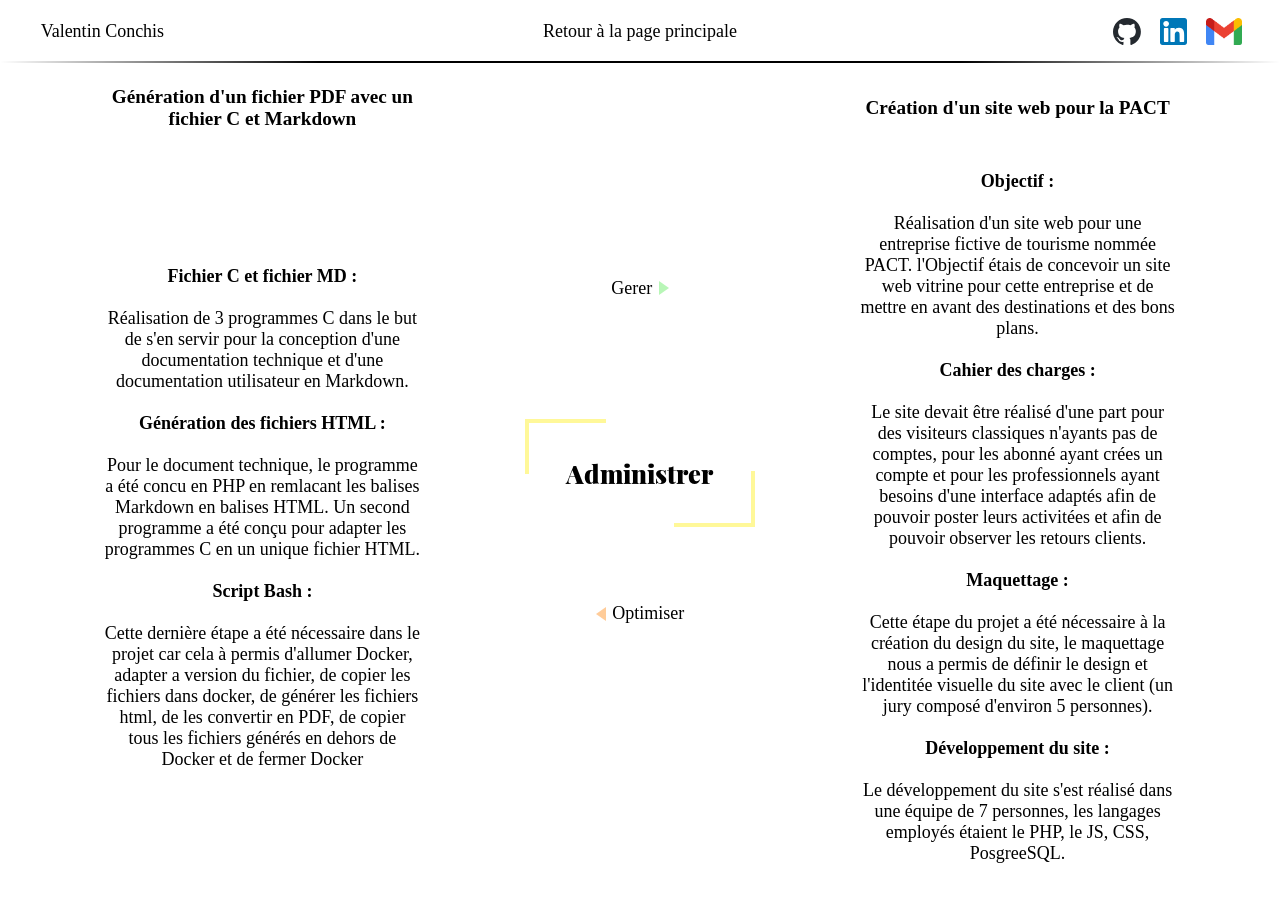
==== html/administrer.html @ 971c60fa "Initial commit" ====
<!doctype html>
<html>
  <head>
    <meta charset="utf-8" />
    <title>Ma page test</title>
    <link rel="stylesheet" href="../style.css">
    <script defer src="../script.js"></script>
  </head>
  <body class="test">
    <header>
      <div class="toppart">
        <div class="name">
          <a href="../index.html" class="moi">Valentin Conchis</a>
        </div>
        <a href="../index.html#competences">Retour à la page principale</a>
        <div class="icons">
          <a href="https://github.com/valentinConchis" target="_blank">
            <img class="github" src="../icones/github-mark/github-mark.svg">
          </a>
          <a href="https://www.linkedin.com/in/valentin-conchis-a80044343/?originalSubdomain=fr" target="_blank">
            <img class="linkedin" src="../icones/linkedin-svgrepo-com.svg">
          </a>
          <a href="mailto:valentin.conchis.pro@gmail.com" target="_blank">
            <img class="gmail" src="../icones/Gmail_icon_(2020).svg.png">
          </a>
        </div>
      </div>
      <div class="line"></div>
    </header>
    <main class="main-competences">
      <div class="competences-container">
        <div class="case top-left">
          <h4>Génération d'un fichier PDF avec un fichier C et Markdown</h4>
        </div>
        <div class="sudoku-description">
          <p>
            <strong>Fichier C et fichier MD :</strong>
            <br><br> 
            Réalisation de 3 programmes C dans le but de s'en servir pour la conception d'une documentation technique 
            et d'une documentation utilisateur en Markdown.
            <br><br>
            <strong>Génération des fichiers HTML :</strong>
            <br><br> 
            Pour le document technique, le programme a été concu en PHP en remlacant les balises Markdown en balises HTML. 
            Un second programme a été conçu pour adapter les programmes C en un unique fichier HTML.
            <br><br>
            <strong>Script Bash :</strong>
            <br><br> 
            Cette dernière étape a été nécessaire dans le projet car cela à permis d'allumer Docker, adapter a version du 
            fichier, de copier les fichiers dans docker, de générer les fichiers html, de les convertir en PDF, 
            de copier tous les fichiers générés en dehors de Docker et de fermer Docker
          </p>
        </div>
        <div class="case top-right">
          <h4>Création d'un site web pour la PACT</h4>
        </div>
        <div class="application-description">
          <p>
            <strong>Objectif :</strong>
            <br><br> 
            Réalisation d'un site web pour une entreprise fictive de tourisme nommée PACT. l'Objectif étais de concevoir un site web
            vitrine pour cette entreprise et de mettre en avant des destinations et des bons plans.
            <br><br>
            <strong>Cahier des charges :</strong>
            <br><br> 
            Le site devait être réalisé d'une part pour des visiteurs classiques n'ayants pas de comptes, pour les abonné
            ayant crées un compte et pour les professionnels ayant besoins d'une interface adaptés afin de pouvoir poster
            leurs activitées et afin de pouvoir observer les retours clients.
            <br><br>
            <strong>Maquettage :</strong>
            <br><br> 
            Cette étape du projet a été nécessaire à la création du design du site, le maquettage nous a permis de définir
            le design et l'identitée visuelle du site avec le client (un jury composé d'environ 5 personnes).
            <br><br>
            <strong>Développement du site :</strong>
            <br><br>
            Le développement du site s'est réalisé dans une équipe de 7 personnes, les langages employés étaient le PHP, le 
            JS, CSS, PosgreeSQL.
          </p>
        </div>
        <div class="inside-link-top">
          <a href="gerer.html">
            Gerer
            <span class="arrow arrow-gerer-administrer"></span> 
          </a>   
        </div>
        <div class="competence-global h2-administrer">
          <h2 class="h2-competences-pages">Administrer</h2>
          <p class="description">
            Cette compétence consiste à apprendre à Installer, configurer et maintenir des systèmes informatiques et 
            des réseaux. Assurer la disponibilité, la sécurité et la fiabilité des services, tout en gérant les mises 
            à jour et les incidents techniques.
          </p>
        </div>
        <div class="inside-link-bottom">
          <a href="optimiser.html">
            <span class="arrow arrow-optimiser-administrer"></span> 
            Optimiser
          </a>   
        </div>
      </div>
    </main>
  </body>
</html>
---- style.css ----
@font-face {
    font-family: Playfairdisplay;
    src: url(./police/PlayfairDisplay-Black.otf);
}

/* =============== CONSTANTES =============== */

h1 {
    display: inline-block;
    font-size: 8vw;
    font-family: Playfairdisplay;
    margin: 0;
    padding: 0;
}

h2{
    font-size: 2vw;
    margin-bottom: 10vh;
    font-family: Playfairdisplay;
}

h3{
    font-size: 2vw;
}

h4{
     font-size: 1.5vw;
}

p,a{
    font-size: 2vh;
    text-decoration: none;
    color: black;
}

/* ================= RESET & LAYOUT ================= */

html, body {
    height: 100%;
    margin: 0;
}

body {
    margin: 0;
    display: flex;
    flex-direction: column;
    opacity: 0;
    animation: pageFadeIn 0.8s ease-out forwards;
}

/* ================= ANIMATIONS ================= */

@keyframes pageFadeIn {
    from {
        opacity: 0;
    }
    to {
        opacity: 1;
    }
}

@keyframes lineExpand {
    from {
        transform: scaleX(0);
    }
    to {
        transform: scaleX(1);
    }
}

/* ================= HEADER ================= */

header {
    position: fixed;
    top: 0;
    left: 0;
    width: 100%;
    background-color: white;
    padding: 1vh 0;
    z-index: 1000;
    height: 5vh;
}

.toppart {
    display: flex;
    align-items: center;
    justify-content: space-between;
    margin: 0 2vw;
    position: relative;
}

/* ================= NAV ================= */

.name {
    width: 12vw;
    display: flex;
    justify-content: center;
}

.links {
    display: flex;
    justify-content: center;      
}

.links a {
    flex: 1 1 0;              /* Chaque bouton prend la même largeur */
    display: flex;
    justify-content: center;   /* centre le texte dans le bouton */
    align-items: center;
    position: relative;        /* pour le ripple */
    overflow: hidden;
    height: 5vh;
    text-decoration: none;
    color: black;
    cursor: pointer;
}

/* Boutons */

.competences,
.projets,
.cv {
    position: relative;
    overflow: hidden;
    display: flex;
    align-items: center;
    justify-content: center;
    width: 10vw;
    height: 5vh;
    text-decoration: none;
    color: black;
    cursor: pointer;
    border-right: solid rgba(0, 0, 0, 0.3) 0.2vh;
}

.contact{
    position: relative;
    overflow: hidden;
    display: flex;
    align-items: center;
    justify-content: center;
    width: 10vw;
    height: 5vh;
    text-decoration: none;
    color: black;
    cursor: pointer;
}

.moi{
    position: relative;
    overflow: hidden;
    display: flex;
    align-items: center;
    justify-content: center;
    width: 10vw;
    height: 5vh;
    text-decoration: none;
    color: black;
    cursor: pointer;
}

#competences,
#projets,
#cv,
#valentinconchis{
    scroll-margin-top: 15vh;
}

/* Classe commune */
.nav-btn {
    position: relative;
    overflow: hidden;
}

/* Cercle */
.nav-btn .ripple {
    position: absolute;
    border-radius: 50%;
    background-color: rgba(0, 0, 0, 0.15);
    pointer-events: none;
    transform: scale(0);
    transition: transform 0.6s ease-out, opacity 0.4s ease;
}

/* Bouton rempli */
.nav-btn.filled .ripple {
    transform: scale(1);
}

/* Disparition */
.nav-btn.remove .ripple {
    opacity: 0;
}

/* ================= ICONS ================= */

.icons {
    display: flex;
    justify-content: center;
    align-items: center;
    gap: 1.5vw;          /* ESPACE ÉGAL ENTRE LES 3 */
    width: 12vw;
}

.icons a {
    display: flex;
    align-items: center;
    justify-content: center;

    height: 3vh;          /* hauteur de référence commune */
}

.icons img {
    height: 100%;
    width: auto;
    display: block;
}

/* ================= LINE ================= */

.line {
    position: absolute;
    left: 0;
    width: 100%;
    height: 0.2vh;
    background: linear-gradient(
        to right,
        transparent 0%,
        black 25%,
        black 75%,
        transparent 100%
    );
    transform: scaleX(0);
    transform-origin: center;
    animation: lineExpand 0.9s ease-out forwards;
}

/* Ligne sous le header */
header .line {
    bottom: 0;
    animation-delay: 0.4s;
}

/* ================= MAIN ================= */

:root {
    --header-height: 7vh; /* ajuster selon ton header réel */
}

main {
    flex: 1;
    text-align: center;
    padding: 7vh 0;
}

.bigname {
    display: flex;
    align-items: center;
    justify-content: center;
}

.portrait {
    width: 31vw;
    object-fit: cover;
    height: 55vh;
}

.apropos {
    display: flex;
    align-items: center;
    justify-content: space-evenly;
    width: 100%;
    height: calc(100vh - var(--header-height)); 
}

.nameh1 {
    flex: 0 1 30%;       /* flexible pour space-evenly */
    max-width: 30vw;
    text-align: center;  /* centrer le texte si besoin */
    cursor: pointer;
}

/* Overlay : fond semi-transparent */
#overlay {
    position: fixed;
    top: 0;
    left: 0;
    width: 100%;
    height: 100%;
    background: rgba(0, 0, 0, 0.6); /* transparence */
    display: none;                /* caché par défaut */
    justify-content: center;
    align-items: center;
    z-index: 1000;
}

/* Fenêtre pop-up */
#modal {
    display: flex;
    flex-direction: column; 
    align-items: center;
    justify-content: center;
    background: white;
    padding: 2vw 2vw;
    border-radius: 8px;
    width: 65vw;
    height: auto;
    max-width: 90%;
    box-shadow: 0 10px 30px rgba(0, 0, 0, 0.3);
    border-radius: 1vw;
}

.apropostitle{
    margin-bottom: 8vh;
    margin-top: 0;
}

.competences-section {
    text-align: center;
    margin-bottom: 9vh
}

.competences-grid {
    display: grid;
    grid-template-columns: repeat(3, 1fr);
    gap: 6vh 4vw;
    width: 80%;
    margin: 0 auto;
}

.competences-grid > a {
    padding: 2vh 2vw;
    border: 0.2vh solid black;
    height: 10vh;
    display: flex;
    align-items: center;
    justify-content: center;
    text-decoration: none;
    color: black;
    box-shadow: -0.3vh 0.3vh 1vh rgba(0, 0, 0, 0.3);
}

.button-realiser:hover{
    box-shadow: -0.3vh 0.3vh 1vh rgba(255, 0, 0, 0.4);
}

.button-optimiser:hover{
    box-shadow: -0.3vh 0.3vh 1vh rgba(255, 127,   0, 0.4);
}

.button-administrer:hover{
    box-shadow: -0.3vh 0.3vh 1vh rgba(255, 238, 0, 0.4);
}

.button-gerer:hover{
    box-shadow: -0.3vh 0.3vh 1vh rgba(77, 233, 76, 0.4);
}

.button-conduire:hover{
    box-shadow: -0.3vh 0.3vh 1vh rgba(55, 131, 255, 0.4);
}

.button-collaborer:hover{
    box-shadow: -0.3vh 0.3vh 1vh rgba(72, 21, 170, 0.4);
}

/* ============= MAIN COMPETENCES ============= */

.competences-container {
    display: grid;
    grid-template-columns: 1fr auto 1fr;
    grid-template-rows: auto auto;
    align-items: center;
    height: calc(100vh - var(--header-height));
}

.main-competences{
    min-height: calc(93vh - var(--header-height));
}

.competences-container div{
    position: relative;
    display: flex;
    align-items: center;
    justify-content: center;
}

.competences-container div h2{
    margin: 0;
}

.competences-container div::before,
.competences-container div::after {
    position: absolute;
    content: "";
    width: 6vw;
    height: 4vw;
    pointer-events: none;
}

.competence-global{
    grid-column: 2;
    grid-row: 1 / span 2;
    grid-template-rows: auto auto auto;


    display: flex;
    align-items: center;
    justify-content: center;
    align-self: center;

    width: 18vw;
    height: 12vh;

    cursor: pointer;

    transition: 
        height 0.4s ease,
        box-shadow 0.3s ease;
}

.competence-global.active {
    height: 40vh;
}

.competence-global.active h2 {
    opacity: 0;
}

.competence-global.active .description {
    opacity: 1;
    cursor: pointer;
    width: 13vw;
}

.competence-global .description {
    position: absolute;
    opacity: 0;
    pointer-events: none;
    text-align: center;
    width: 90%;
}

.competence-global::before,
.competence-global::after {
    content: "";
    position: absolute;
    pointer-events: none;
    width: 6vw;
    height: 4vw;
    transition:
        width 0.4s ease,
        height 0.4s ease;
}

.competence-global::before {
    top: 0;
    left: 0;
    border-top: 0.5vh solid var(--accent-color);
    border-left: 0.5vh solid var(--accent-color);
}

.competence-global::after {
    bottom: 0;
    right: 0;
    border-bottom: 0.5vh solid var(--accent-color);
    border-right: 0.5vh solid var(--accent-color);
}

.competence-global.active::before,
.competence-global.active::after {
    height: 8vw;
}

.case.top-left {
    grid-column: 1;
    grid-row: 1;
    justify-self: center;
    height: 10vh;
    width: 25vw;
}

.case.top-right {
    grid-column: 3;
    grid-row: 1;
    justify-self: center;
    width: 25vw;
}

.competence-global h2 {
    margin: 0;
    transition: opacity 0.25s ease;
}

.sudoku-description{
    grid-column: 1;
    grid-row: 2;
    justify-self: center;
    width: 25vw;
    height: auto;
}

.application-description{
    grid-column: 3;
    grid-row: 2;
    justify-self: center;
    width: 25vw;
    height: auto;
}

.inside-link-top{
    grid-column: 2;
    grid-row: 1;
    position: relative;
    top: 20vh;
    z-index: 10;
}

.inside-link-bottom{
    grid-column: 2;
    grid-row: 3;
    position: relative;
    bottom: 31vh;
    z-index: 10;
}

.competences-container.hide-links .inside-link-top {
    opacity: 0;
    transform: translateY(-10px);
    pointer-events: none;
}

.competences-container.hide-links .inside-link-bottom {
    opacity: 0;
    transform: translateY(10px);
    pointer-events: none;
}

.arrow {
    display: inline-block;
    width: 0;
    height: 0;
    border-top: 0.4em solid transparent;
    border-bottom: 0.4em solid transparent;
}

.arrow-realiser-optimiser {
    border-right: 0.6em solid rgba(255, 0, 0, 0.4);
    margin-right: 0.5vw;
}

.arrow-realiser-collaborer {
    border-left: 0.6em solid rgba(255, 0, 0, 0.4);
    margin-left: 0.5vw;
}

.arrow-optimiser-realiser {
    border-left: 0.6em solid rgba(255, 127, 0, 0.4);
    margin-left: 0.5vw;
}

.arrow-optimiser-administrer {
    border-right: 0.6em solid rgba(255, 127, 0, 0.4);
    margin-right: 0.5vw;
}

.arrow-administrer-optimiser {
    border-left: 0.6em solid rgba(255, 238, 0, 0.4);
    margin-left: 0.5vw;
}

.arrow-administrer-gerer {
    border-right: 0.6em solid rgba(255, 238, 0, 0.4);
    margin-right: 0.5vw;
}

.arrow-gerer-administrer {
    border-left: 0.6em solid rgba(77, 233, 76, 0.4);
    margin-left: 0.5vw;
}

.arrow-gerer-conduire {
    border-right: 0.6em solid rgba(77, 233, 76, 0.4);
    margin-right: 0.5vw;
}

.arrow-conduire-gerer {
    border-left: 0.6em solid rgba(55, 131, 255, 0.4);
    margin-left: 0.5vw;
}

.arrow-conduire-collaborer {
    border-right: 0.6em solid rgba(55, 131, 255, 0.4);
    margin-right: 0.5vw;
}

.arrow-collaborer-realiser {
    border-right: 0.6em solid rgba(72, 21, 170, 0.4);
    margin-right: 0.5vw;
}

.arrow-collaborer-conduire {
    border-left: 0.6em solid rgba(72, 21, 170, 0.4);
    margin-left: 0.5vw;
}

.inside-link-top a,
.inside-link-bottom a {
    display: inline-flex;
    align-items: center;
}

.h2-realiser {
    --accent-color: rgba(255, 0, 0, 0.4);
}

.h2-optimiser {
    --accent-color: rgba(255, 127, 0, 0.4);
}

.h2-administrer {
    --accent-color: rgba(255, 238, 0, 0.4);
}

.h2-gerer {
    --accent-color: rgba(77, 233, 76, 0.4);
}

.h2-conduire {
    --accent-color: rgba(55, 131, 255, 0.4);
}

.h2-collaborer {
    --accent-color: rgba(72, 21, 170, 0.4);
}

/* ============= PROJETS ============= */

.competences-section h2,
.projets-section h2 {
    margin-top: 0;
}

.projets-section{
    display: flex;
    flex-direction: column;
    align-items: center;
    justify-content: center;
    margin-top: 0;
}

.projets-list {
    display: flex !important;
    flex-direction: row !important;
    align-items: stretch;
    flex-wrap: nowrap !important;
    width: max-content;
    will-change: transform;
    margin-bottom: 6vh;
}

.p1, .p2, .p3, .p4{
    flex: 0 0 auto;          /* clé absolue */
    width: 30vw;
    height: 40vh;

    margin: 0 3vw;

    border: 0.2vh solid black;
    box-shadow: -0.3vh 0.3vh 1vh rgba(0, 0, 0, 0.3);

    display: flex;
    flex-direction: column;
    align-items: center;
}

.p1 p{
    width: 25vw;
}

.p2 p{
    width: 25vw;
}

.p3 p{
    width: 25vw;
}

.p4 p{
    width: 25vw;
}

.carousel {
    width: 100%;
    overflow: hidden;
    position: relative;
}

@keyframes scroll {
    from {
        transform: translateX(0);
    }
    to {
        transform: translateX(-50%);
    }
}

/* ================== CV ================== */

.cvsection{
    margin-bottom: 3vh;
}

/* ============= FOOTER ============= */

footer {
    position: relative;
    background-color: white;
    padding: 2vh 2vw;
}

/* Ligne collée en haut du footer */
footer .line {
    top: 0;
}

.imagecv{
    width: 60%;
}

.infooter{
    display: flex;
    justify-content: space-between; /* espace entre les 3 zones */
    align-items: center;            /* centre verticalement */
    flex-wrap: wrap;           
}

.contact-list{
   display: flex;
    flex-direction: column;
    gap: 0.5vh; /* espace vertical entre les liens */
}

.contact-list a{
    display: flex;
    margin-top: 1vh;
    margin-bottom: 1vh;
}

.contact-list a div{
    margin-right: 1vw;
    width: 2vw;
}

.contact-list a div img{
    height: 3vh;
    width: auto;
}

.footer-center {
    text-align: center;
    flex: 1; /* occupe l’espace central */
}

.footer-right {
    text-align: right;
    white-space: nowrap; /* évite le retour à la ligne */
}
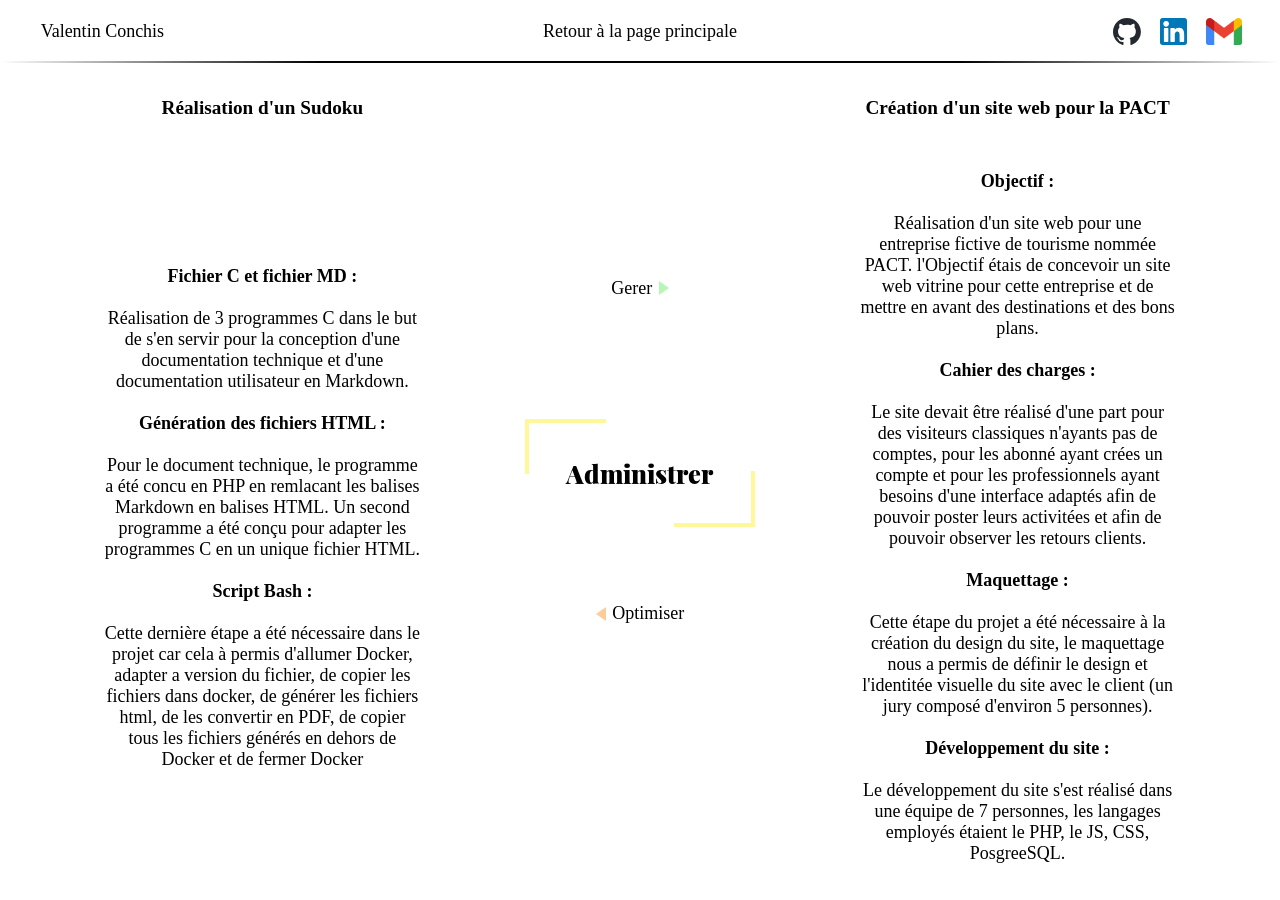
==== commit efb37688: "package.json-fix" ====
--- a/html/administrer.html
+++ b/html/administrer.html
@@ -10,9 +10,9 @@
     <header>
       <div class="toppart">
         <div class="name">
-          <a href="../index.html" class="moi">Valentin Conchis</a>
+          <a href="main.html" class="moi">Valentin Conchis</a>
         </div>
-        <a href="../index.html#competences">Retour à la page principale</a>
+        <a href="main.html#competences">Retour à la page principale</a>
         <div class="icons">
           <a href="https://github.com/valentinConchis" target="_blank">
             <img class="github" src="../icones/github-mark/github-mark.svg">
@@ -30,7 +30,7 @@
     <main class="main-competences">
       <div class="competences-container">
         <div class="case top-left">
-          <h4>Génération d'un fichier PDF avec un fichier C et Markdown</h4>
+          <h4>Réalisation d'un Sudoku</h4>
         </div>
         <div class="sudoku-description">
           <p>
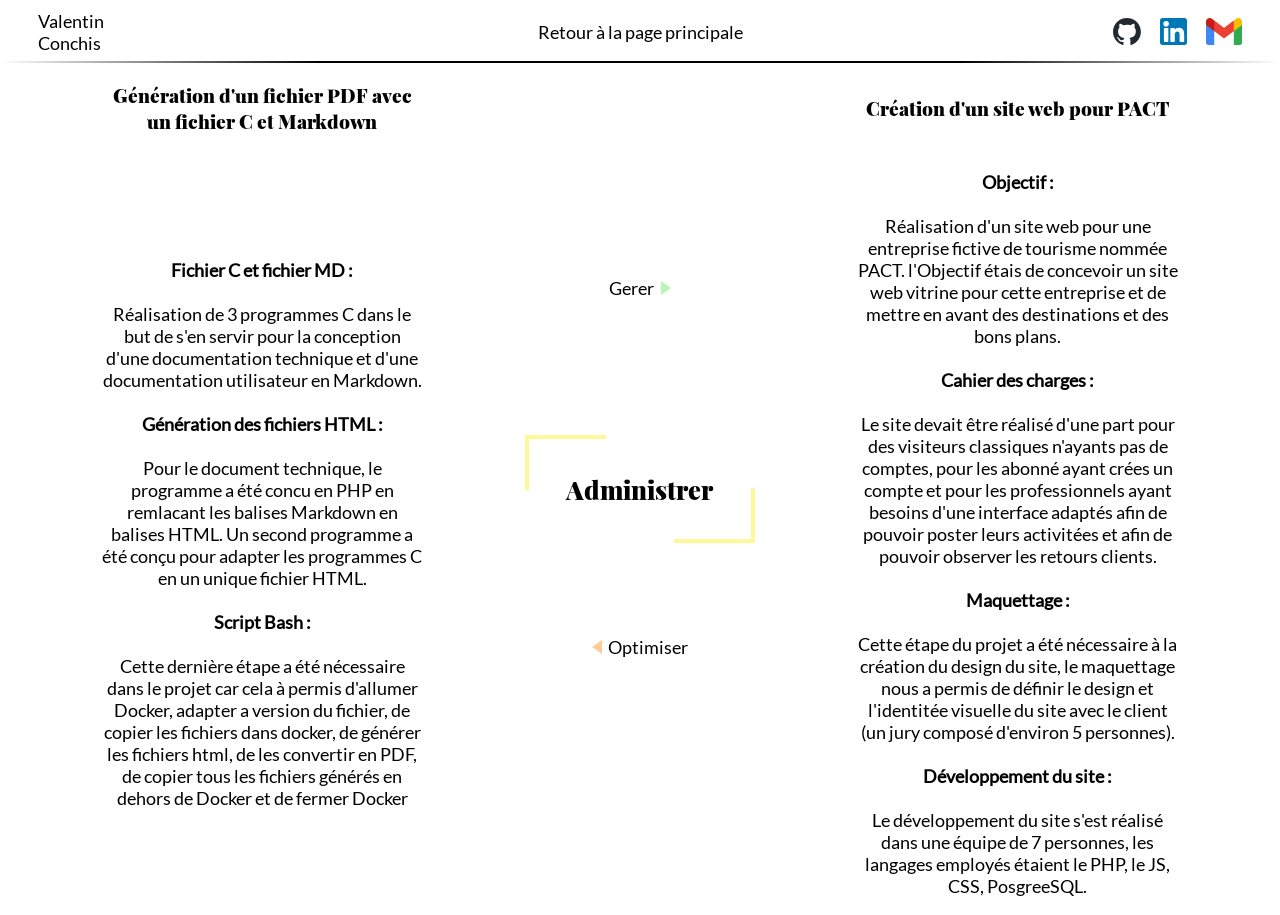
==== commit 001c7615: "improvements" ====
--- a/html/administrer.html
+++ b/html/administrer.html
@@ -2,7 +2,7 @@
 <html>
   <head>
     <meta charset="utf-8" />
-    <title>Ma page test</title>
+    <title>Portfolio - Administrer</title>
     <link rel="stylesheet" href="../style.css">
     <script defer src="../script.js"></script>
   </head>
@@ -10,9 +10,9 @@
     <header>
       <div class="toppart">
         <div class="name">
-          <a href="main.html" class="moi">Valentin Conchis</a>
+          <a href="../index.html" class="moi">Valentin Conchis</a>
         </div>
-        <a href="main.html#competences">Retour à la page principale</a>
+        <a href="../index.html#competences">Retour à la page principale</a>
         <div class="icons">
           <a href="https://github.com/valentinConchis" target="_blank">
             <img class="github" src="../icones/github-mark/github-mark.svg">
@@ -30,7 +30,7 @@
     <main class="main-competences">
       <div class="competences-container">
         <div class="case top-left">
-          <h4>Réalisation d'un Sudoku</h4>
+          <h4>Génération d'un fichier PDF avec un fichier C et Markdown</h4>
         </div>
         <div class="sudoku-description">
           <p>
@@ -52,7 +52,7 @@
           </p>
         </div>
         <div class="case top-right">
-          <h4>Création d'un site web pour la PACT</h4>
+          <h4>Création d'un site web pour PACT</h4>
         </div>
         <div class="application-description">
           <p>
--- a/style.css
+++ b/style.css
@@ -1,6 +1,11 @@
 @font-face {
     font-family: Playfairdisplay;
     src: url(./police/PlayfairDisplay-Black.otf);
+}
+
+@font-face {
+    font-family: Lato;
+    src: url(./police/Lato/Lato-Regular.ttf);
 }
 
 /* =============== CONSTANTES =============== */
@@ -21,16 +26,19 @@
 
 h3{
     font-size: 2vw;
+    font-family: Playfairdisplay;
 }
 
 h4{
-     font-size: 1.5vw;
+    font-size: 1.5vw;
+    font-family: Playfairdisplay;
 }
 
 p,a{
     font-size: 2vh;
     text-decoration: none;
     color: black;
+    font-family: Lato;
 }
 
 /* ================= RESET & LAYOUT ================= */
@@ -119,27 +127,14 @@
 
 .competences,
 .projets,
-.cv {
+.cv
+.contact {
     position: relative;
     overflow: hidden;
     display: flex;
     align-items: center;
     justify-content: center;
-    width: 10vw;
-    height: 5vh;
-    text-decoration: none;
-    color: black;
-    cursor: pointer;
-    border-right: solid rgba(0, 0, 0, 0.3) 0.2vh;
-}
-
-.contact{
-    position: relative;
-    overflow: hidden;
-    display: flex;
-    align-items: center;
-    justify-content: center;
-    width: 10vw;
+    width: 15vw;
     height: 5vh;
     text-decoration: none;
     color: black;
@@ -542,6 +537,11 @@
     height: 0;
     border-top: 0.4em solid transparent;
     border-bottom: 0.4em solid transparent;
+    transition: transform 0.2s ease;
+}
+
+a:hover .arrow {
+    transform: scale(1.4);
 }
 
 .arrow-realiser-optimiser {
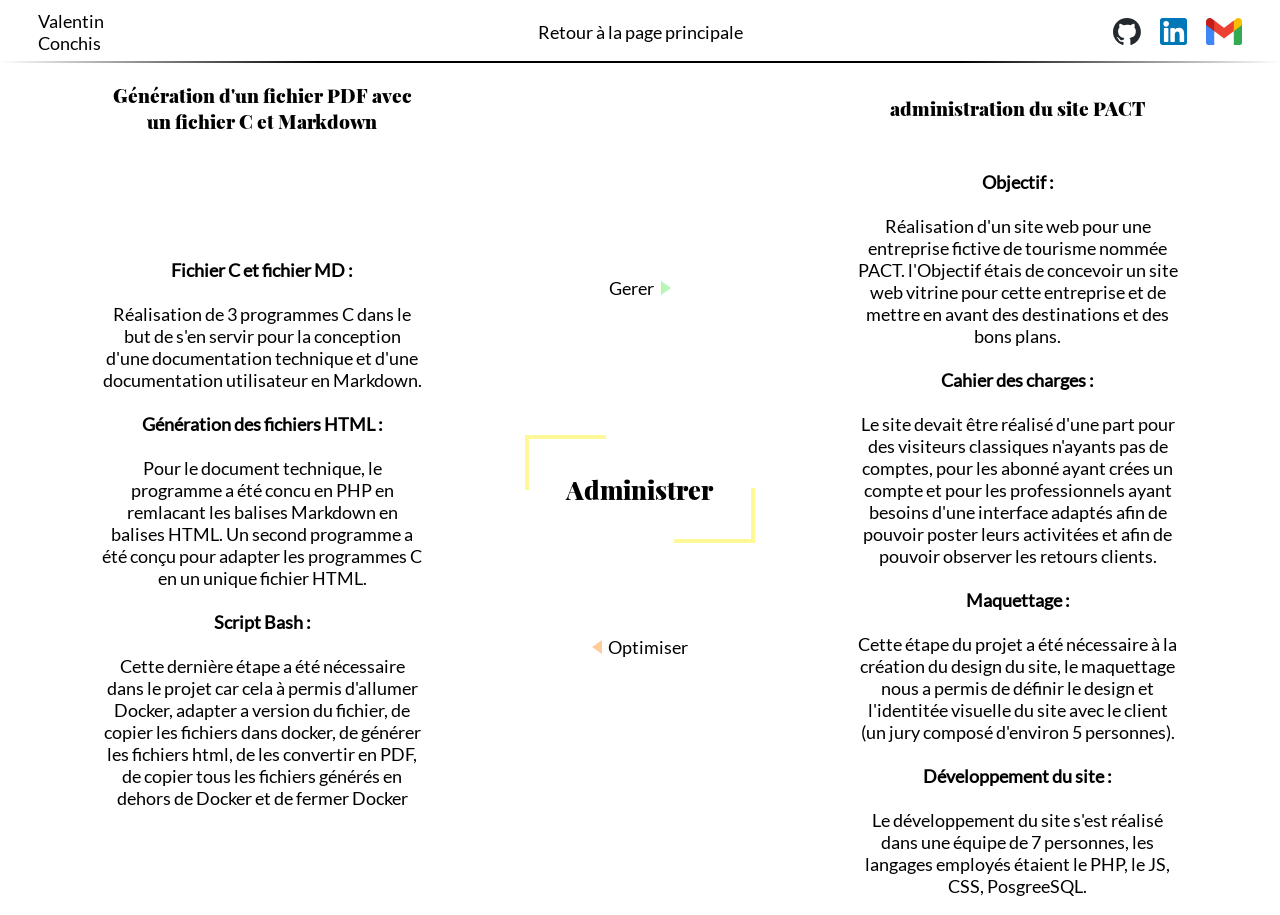
==== commit 233fdbcd: "improvements" ====
--- a/html/administrer.html
+++ b/html/administrer.html
@@ -52,7 +52,7 @@
           </p>
         </div>
         <div class="case top-right">
-          <h4>Création d'un site web pour PACT</h4>
+          <h4>administration du site PACT</h4>
         </div>
         <div class="application-description">
           <p>
